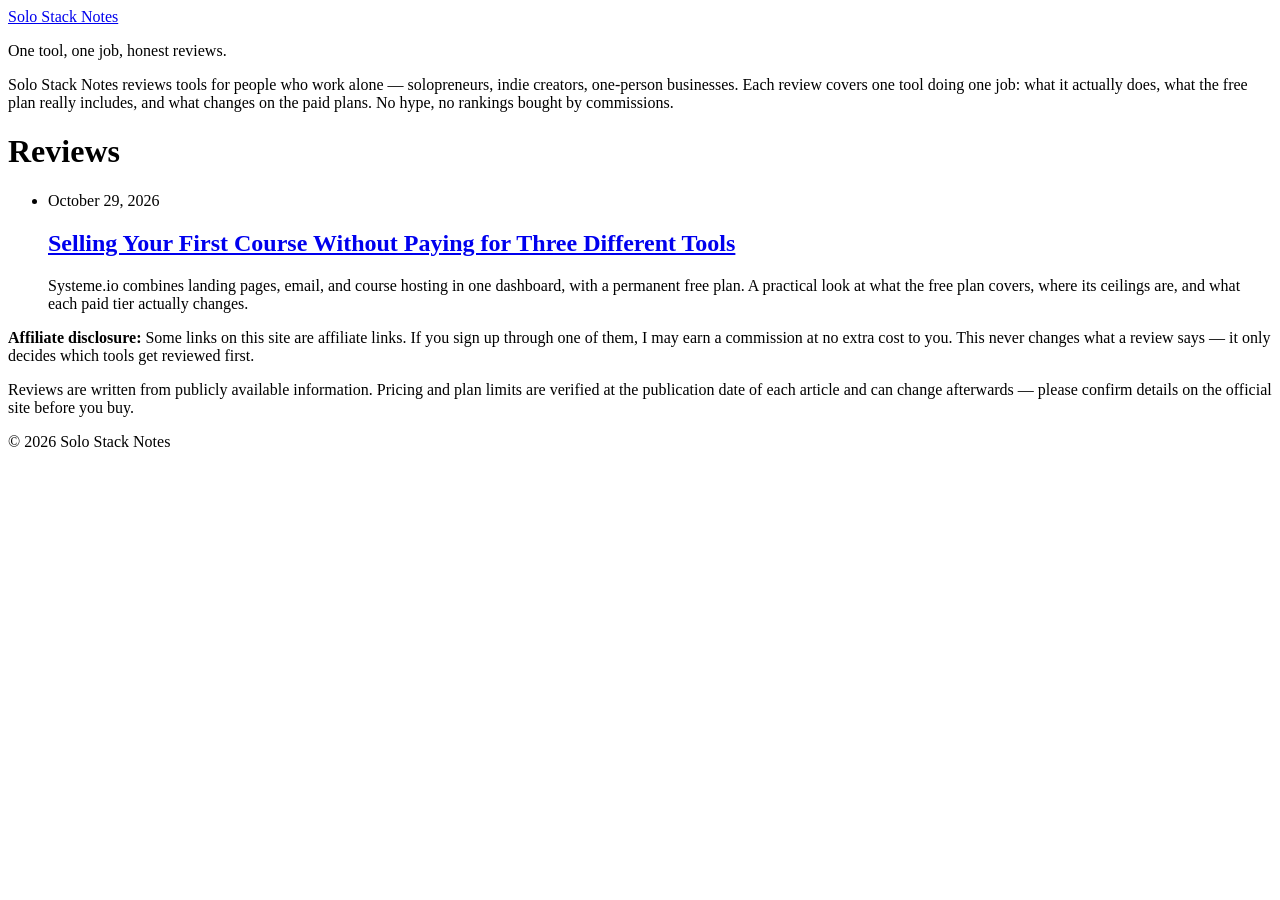
==== index.html @ f23345c5 "Add initial index.html for Solo Stack Notes" ====
<!DOCTYPE html>
<html lang="en">
<head>
<meta charset="utf-8">
<meta name="viewport" content="width=device-width, initial-scale=1">
<title>Solo Stack Notes — One tool, one job, honest reviews</title>
<meta name="description" content="Honest reviews of tools for solopreneurs and solo creators. One tool, one job at a time — what it does, what the free plan really covers, and what changes when you pay.">
<!-- TODO: replace with the real domain once deployed -->
<link rel="canonical" href="https://solostacknotes.example/">
<link rel="stylesheet" href="/styles.css">
</head>
<body>

<header class="site-header">
  <div class="wrap">
    <div class="site-name"><a href="/">Solo Stack Notes</a></div>
    <p class="site-tagline">One tool, one job, honest reviews.</p>
  </div>
</header>

<main class="wrap">

  <div class="about-box">
    <p>Solo Stack Notes reviews tools for people who work alone — solopreneurs, indie creators, one-person businesses. Each review covers one tool doing one job: what it actually does, what the free plan really includes, and what changes on the paid plans. No hype, no rankings bought by commissions.</p>
  </div>

  <h1>Reviews</h1>

  <ul class="post-list">
    <li>
      <p class="post-meta"><time datetime="2026-10-29">October 29, 2026</time></p>
      <h2><a href="/articles/systeme-io-first-course">Selling Your First Course Without Paying for Three Different Tools</a></h2>
      <p>Systeme.io combines landing pages, email, and course hosting in one dashboard, with a permanent free plan. A practical look at what the free plan covers, where its ceilings are, and what each paid tier actually changes.</p>
    </li>
  </ul>

</main>

<footer class="site-footer">
  <div class="wrap">
    <p><strong>Affiliate disclosure:</strong> Some links on this site are affiliate links. If you sign up through one of them, I may earn a commission at no extra cost to you. This never changes what a review says — it only decides which tools get reviewed first.</p>
    <p>Reviews are written from publicly available information. Pricing and plan limits are verified at the publication date of each article and can change afterwards — please confirm details on the official site before you buy.</p>
    <p>&copy; 2026 Solo Stack Notes</p>
  </div>
</footer>

</body>
</html>
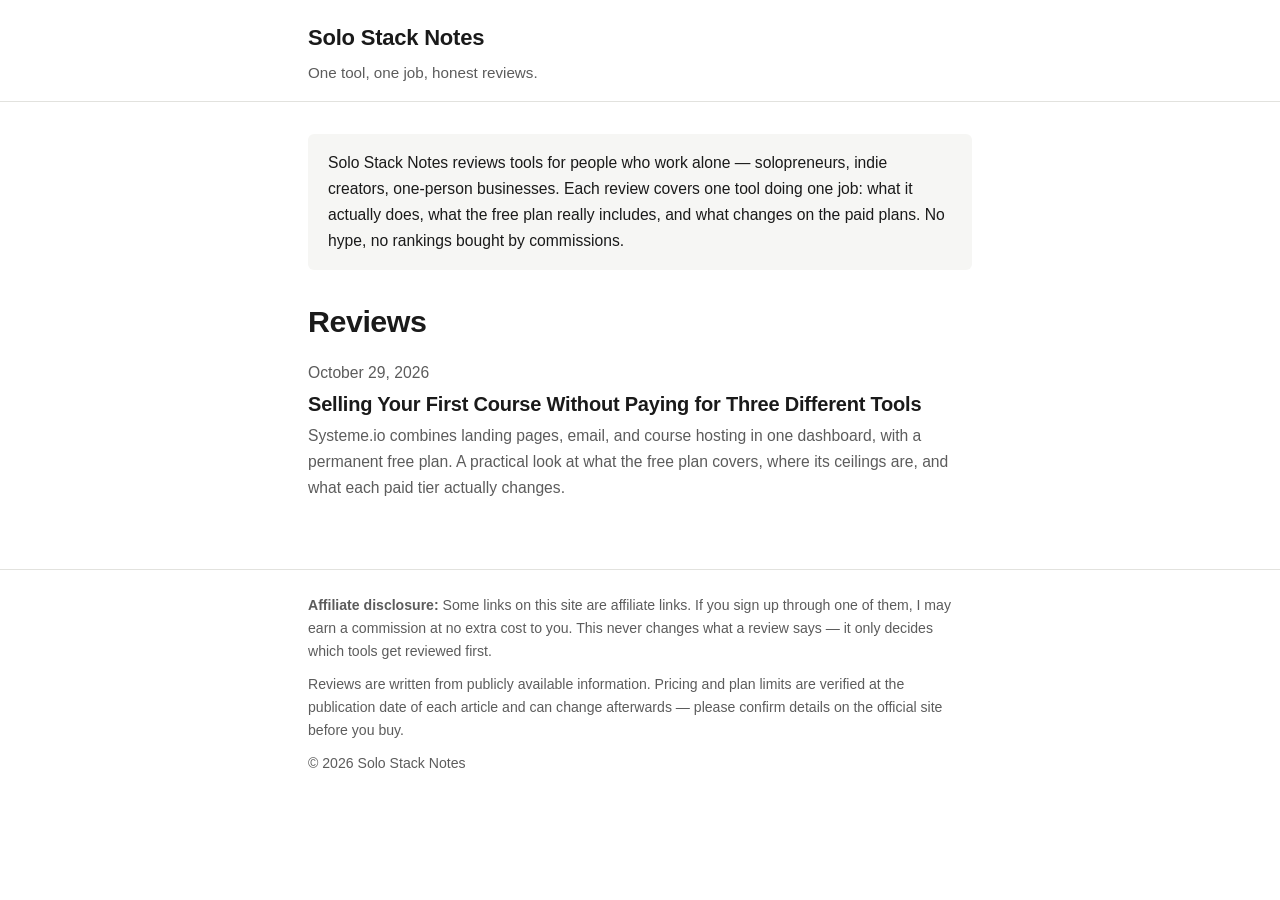
==== commit 228197fd: "Update canonical link to new deployment URL" ====
--- a/index.html
+++ b/index.html
@@ -6,7 +6,7 @@
 <title>Solo Stack Notes — One tool, one job, honest reviews</title>
 <meta name="description" content="Honest reviews of tools for solopreneurs and solo creators. One tool, one job at a time — what it does, what the free plan really covers, and what changes when you pay.">
 <!-- TODO: replace with the real domain once deployed -->
-<link rel="canonical" href="https://solostacknotes.example/">
+<link rel="canonical" href="https://solo-stack-notes.vercel.app/">
 <link rel="stylesheet" href="/styles.css">
 </head>
 <body>
--- a/styles.css
+++ b/styles.css
@@ -0,0 +1,132 @@
+/* Solo Stack Notes — plain, fast, readable. System fonts only. */
+
+:root {
+  --text: #1a1a1a;
+  --muted: #5c5c5c;
+  --accent: #0b5cad;
+  --bg: #ffffff;
+  --soft-bg: #f6f6f4;
+  --border: #e2e2de;
+  --placeholder-bg: #fff6e0;
+  --placeholder-border: #d9a400;
+}
+
+* { box-sizing: border-box; }
+
+html { -webkit-text-size-adjust: 100%; }
+
+body {
+  margin: 0;
+  font-family: -apple-system, BlinkMacSystemFont, "Segoe UI", Roboto,
+    "Helvetica Neue", Arial, sans-serif;
+  font-size: 1.0625rem;
+  line-height: 1.65;
+  color: var(--text);
+  background: var(--bg);
+}
+
+.wrap {
+  max-width: 44rem;
+  margin: 0 auto;
+  padding: 0 1.25rem;
+}
+
+/* Header */
+.site-header {
+  border-bottom: 1px solid var(--border);
+  padding: 1.25rem 0 1rem;
+  margin-bottom: 2rem;
+}
+.site-name {
+  font-size: 1.375rem;
+  font-weight: 700;
+  letter-spacing: -0.01em;
+}
+.site-name a { color: var(--text); text-decoration: none; }
+.site-tagline {
+  margin: 0.25rem 0 0;
+  color: var(--muted);
+  font-size: 0.95rem;
+}
+
+/* Typography */
+h1 {
+  font-size: 1.9rem;
+  line-height: 1.25;
+  letter-spacing: -0.015em;
+  margin: 0 0 1rem;
+}
+h2 {
+  font-size: 1.35rem;
+  line-height: 1.3;
+  margin: 2.25rem 0 0.75rem;
+  letter-spacing: -0.01em;
+}
+p { margin: 0 0 1.1rem; }
+a { color: var(--accent); }
+a:hover { text-decoration-thickness: 2px; }
+
+.post-meta {
+  color: var(--muted);
+  font-size: 0.9rem;
+  margin-bottom: 1.5rem;
+}
+
+/* Disclosure box (top of articles) */
+.disclosure {
+  background: var(--soft-bg);
+  border: 1px solid var(--border);
+  border-radius: 6px;
+  padding: 0.75rem 1rem;
+  font-size: 0.92rem;
+  color: var(--muted);
+  margin-bottom: 1.75rem;
+}
+.disclosure p { margin: 0; }
+
+/* Affiliate links */
+a.affiliate-link {
+  background: var(--placeholder-bg);
+  border: 1px dashed var(--placeholder-border);
+  border-radius: 4px;
+  padding: 0 0.3em;
+  color: #7a5b00;
+  font-weight: 600;
+  text-decoration: none;
+  white-space: nowrap;
+}
+
+/* Article list on home */
+.post-list { list-style: none; margin: 0; padding: 0; }
+.post-list li {
+  border-top: 1px solid var(--border);
+  padding: 1.25rem 0;
+}
+.post-list li:first-child { border-top: none; padding-top: 0.25rem; }
+.post-list h2 { margin: 0 0 0.35rem; font-size: 1.25rem; }
+.post-list h2 a { color: var(--text); text-decoration: none; }
+.post-list h2 a:hover { text-decoration: underline; }
+.post-list p { margin: 0; color: var(--muted); font-size: 0.98rem; }
+.post-list .post-meta { margin: 0 0 0.35rem; }
+
+.about-box {
+  background: var(--soft-bg);
+  border-radius: 6px;
+  padding: 1rem 1.25rem;
+  margin: 2rem 0;
+  font-size: 0.98rem;
+}
+.about-box p { margin: 0; }
+
+/* Footer */
+.site-footer {
+  border-top: 1px solid var(--border);
+  margin-top: 3rem;
+  padding: 1.5rem 0 2.5rem;
+  font-size: 0.88rem;
+  color: var(--muted);
+}
+.site-footer p { margin: 0 0 0.6rem; }
+.site-footer p:last-child { margin-bottom: 0; }
+
+strong { font-weight: 650; }
